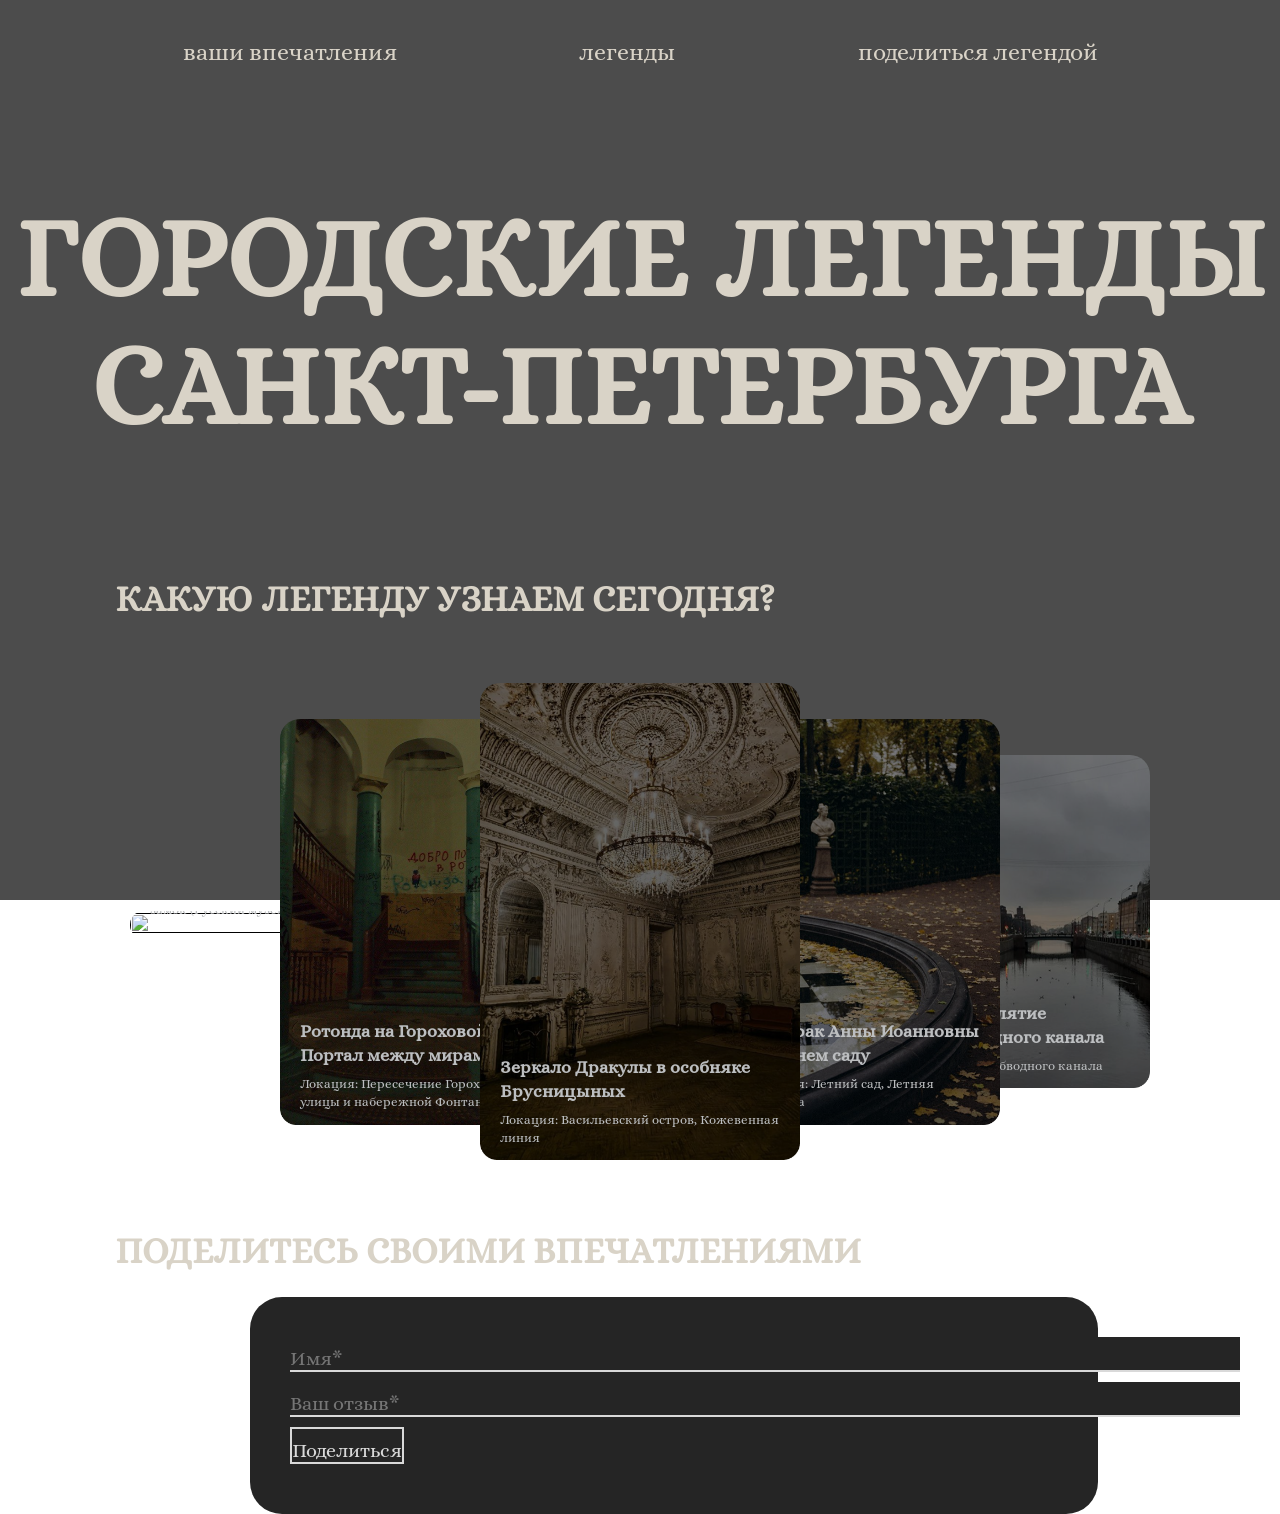
==== кп/index.html @ 52341d6d "Add files via upload" ====
<!DOCTYPE html>
<html lang="en">
<head>
    <meta charset="UTF-8">
    <meta name="viewport" content="width=device-width, initial-scale=1.0">
    <title>Портал в Петербург</title>
    <link href="https://fonts.googleapis.com/css2?family=Alice&display=swap" rel="stylesheet">
    <link rel="stylesheet" href="style.css">
</head>
<body>
    <header>
        <div class="nav">
            <a href="#vpechatl">ваши впечатления</a>
            <a href="#legend">легенды</a>
            <a href="#podelitca">поделиться легендой</a>
        </div>
    </header>

    <video src="video.mp4" autoplay loop muted playsinline></video>
    <div class="video-overlay"></div>

    <div class="glav-text">
        <h1>ГОРОДСКИЕ ЛЕГЕНДЫ<br>САНКТ-ПЕТЕРБУРГА</h1>
    </div>

    <div class="zag">
        <h2>КАКУЮ ЛЕГЕНДУ УЗНАЕМ СЕГОДНЯ?</h2>
    </div>


    <div class="cards-container">

        <!-- КАРТОЧКА 1 -->
        <a href="" class="card-link">
            <div class="card">
                <img src="zamok.png" class="card-image">
                <div class="card-content">
                    <div class="card-title">Михайловский замок: Дом с привидениями</div>
                    <div class="card-description">Локация: Михайловский замок (Русский музей)</div>
                </div>
            </div>
        </a>

        <!-- КАРТОЧКА 2 -->
        <a href="" class="card-link">
            <div class="card">
                <img src="rotonda.png" class="card-image">
                <div class="card-content">
                    <div class="card-title">Ротонда на Гороховой: Портал между мирами</div>
                    <div class="card-description">Локация: Пересечение Гороховой улицы и набережной Фонтанки</div>
                </div>
            </div>
        </a>

        <!-- КАРТОЧКА 3 -->
        <a href="" class="card-link">
            <div class="card">
                <img src="osobnyak.png" class="card-image">
                <div class="card-content">
                    <div class="card-title">Зеркало Дракулы в особняке Брусницыных</div>
                    <div class="card-description">Локация: Васильевский остров, Кожевенная линия</div>
                </div>
            </div>
        </a>

        <!-- КАРТОЧКА 4 -->
        <a href="" class="card-link">
            <div class="card">
                <img src="anna.png" class="card-image">
                <div class="card-content">
                    <div class="card-title">Призрак Анны Иоанновны в Летнем саду</div>
                    <div class="card-description">Локация: Летний сад, Летняя решетка</div>
                </div>
            </div>
        </a>

        <!-- КАРТОЧКА 5 -->
        <a href="" class="card-link">
            <div class="card">
                <img src="kanal.png" class="card-image">
                <div class="card-content">
                    <div class="card-title">Проклятие Обводного канала</div>
                    <div class="card-description">Возле Обводного канала</div>
                </div>
            </div>
        </a>
    </div>

    <div class="zag">
        <h2>ПОДЕЛИТЕСЬ СВОИМИ ВПЕЧАТЛЕНИЯМИ</h2>
    </div>

    <div class="form-card">
        <form action="https://formsubmit.co/garkushinavaleria@gmail.com" method="POST">
            <div class="form-group">
                <input type="text" name="name" required placeholder="Имя*">
            </div>

            <div class="form-group">
                <input name="message" required placeholder="Ваш отзыв*"></input>
            </div>

            <button type="submit" class="submit-btn">Поделиться</button>
        </form>

        <div id="formMessage" class="message"></div>
    </div>

</body>
</html>
---- кп/style.css ----
*{
    margin: 0;
    padding: 0;
}

body {
    
    background-size: cover;
    letter-spacing: 4%;
    font-weight: 300;

}

video {
    position: fixed;
    top: 0;
    left: 0;
    width: 100%;
    height: 100%;
    object-fit: cover;
    z-index: -2;
}

.video-overlay {
    position: fixed;
    top: 0;
    left: 0;
    width: 100%;
    height: 100%;
    background: rgba(0, 0, 0, 0.7); 
    z-index: -1;
}

a{
    font-size: 24px;
    color: #D9D3C7;
    text-decoration: none;
    font-family: Alice;
}

.nav {
    margin-top: 3%;
    justify-content: space-evenly;
    display: flex;
}

.glav-text{
    font-size: 56px;
    color: #D9D3C7;
    justify-content: space-evenly;
    display: flex;
    text-align: center;
    font-family: 'Alice';
    margin-top: 10%;
    margin-bottom: 10%;
}

h2 {
    font-size: 36px;
    color:#D9D3C7;
    font-family: 'Alice';
    margin-left: 9%;

}

/* КАРТОЧКИ */
.cards-container {
    display: flex;
    flex-direction: row;
    justify-content: center;
    align-items: center;
    max-width: 1700px;
    margin: 0 auto;
    margin-top: 5%;
    margin-bottom: 5%;
}

.card-link {
    text-decoration: none;
    color: inherit;
    display: block;
    width: 320px;
    transition: all 0.4s cubic-bezier(0.25, 0.46, 0.45, 0.94);
    position: relative;
    margin-left: -70px;
}

.card-link:first-child {
    margin-left: 0;
}

.card-link:nth-child(1) {
    z-index: 1;
    width: 220px;
}
.card-link:nth-child(2) {
    z-index: 2;
    width: 270px;
}
.card-link:nth-child(3) {
    z-index: 5;  
}
.card-link:nth-child(4) {
    z-index: 3;
    width: 270px;
}
.card-link:nth-child(5) {
    z-index: 1;
    width: 220px;
}

.card {
    position: relative;
    border-radius: 20px;
    overflow: hidden;
    transition: all 0.4s ease;
    width: 100%;
}

.card-image {
    width: 100%;
    height: 100%;
    object-fit: cover;
}
.card-content {
    position: absolute;  
    bottom: 0;          
    left: 0;             
    right: 0;           
    padding: 20px;
}

.card-title {
    font-size: 1.15rem;
    font-weight: 700;
    margin-bottom: 8px;
    color: #BCBEC0;
    line-height: 1.3;
}

.card-description {
    font-size: 0.8rem;
    color: #BCBEC0;
    line-height: 1.4;
}

.card-link:hover {
    transform: scale(1.1);
    z-index: 10 !important;
}

/* ФОРМА ВПЕЧАТЛЕНИЙ */

.form-card {
    background: #252525;
    border-radius: 32px;
    padding: 40px;
    max-width: 60%;
    margin-left: 250px;
    margin-top: 2%;
    display: flex;
    justify-content: flex-start;
}

.form-group {
    /* margin-bottom: 20px; */
}

input {
    width: 380%;
    margin-bottom: 4%;
    padding-top: 4%;
    border: none;
    border-bottom: 2px solid #D9D9D9;
    font-size: 20px;
    font-family: Alice;
    resize: vertical;
    background-color: #252525;
    outline: none;
    color:#D9D9D9;
}


/* Кнопка */
.submit-btn {
    display;
    margin-bottom: 4%;
    padding-top: 4%;
    border: 2px solid #D9D9D9;
    font-size: 20px;
    font-family: Alice;
    resize: vertical;
    background-color: #252525;
    outline: none;
    color:#D9D9D9;
}

.submit-btn:hover {
    transform: translateY(-2px);
    box-shadow: 0 10px 20px rgba(102, 126, 234, 0.3);
}

.submit-btn:active {
            
}

/* Сообщение об успехе/ошибке */
.message {
    margin-top: 20px;
    padding: 12px;
    border-radius: 12px;
    text-align: center;
    display: none;
}

.message.success {
    background: #000;
    color: #155724;
    border: 1px solid #c3e6cb;
}

.message.error {
    background: #000;
    color: #721c24;
    border: 1px solid #f5c6cb;
}
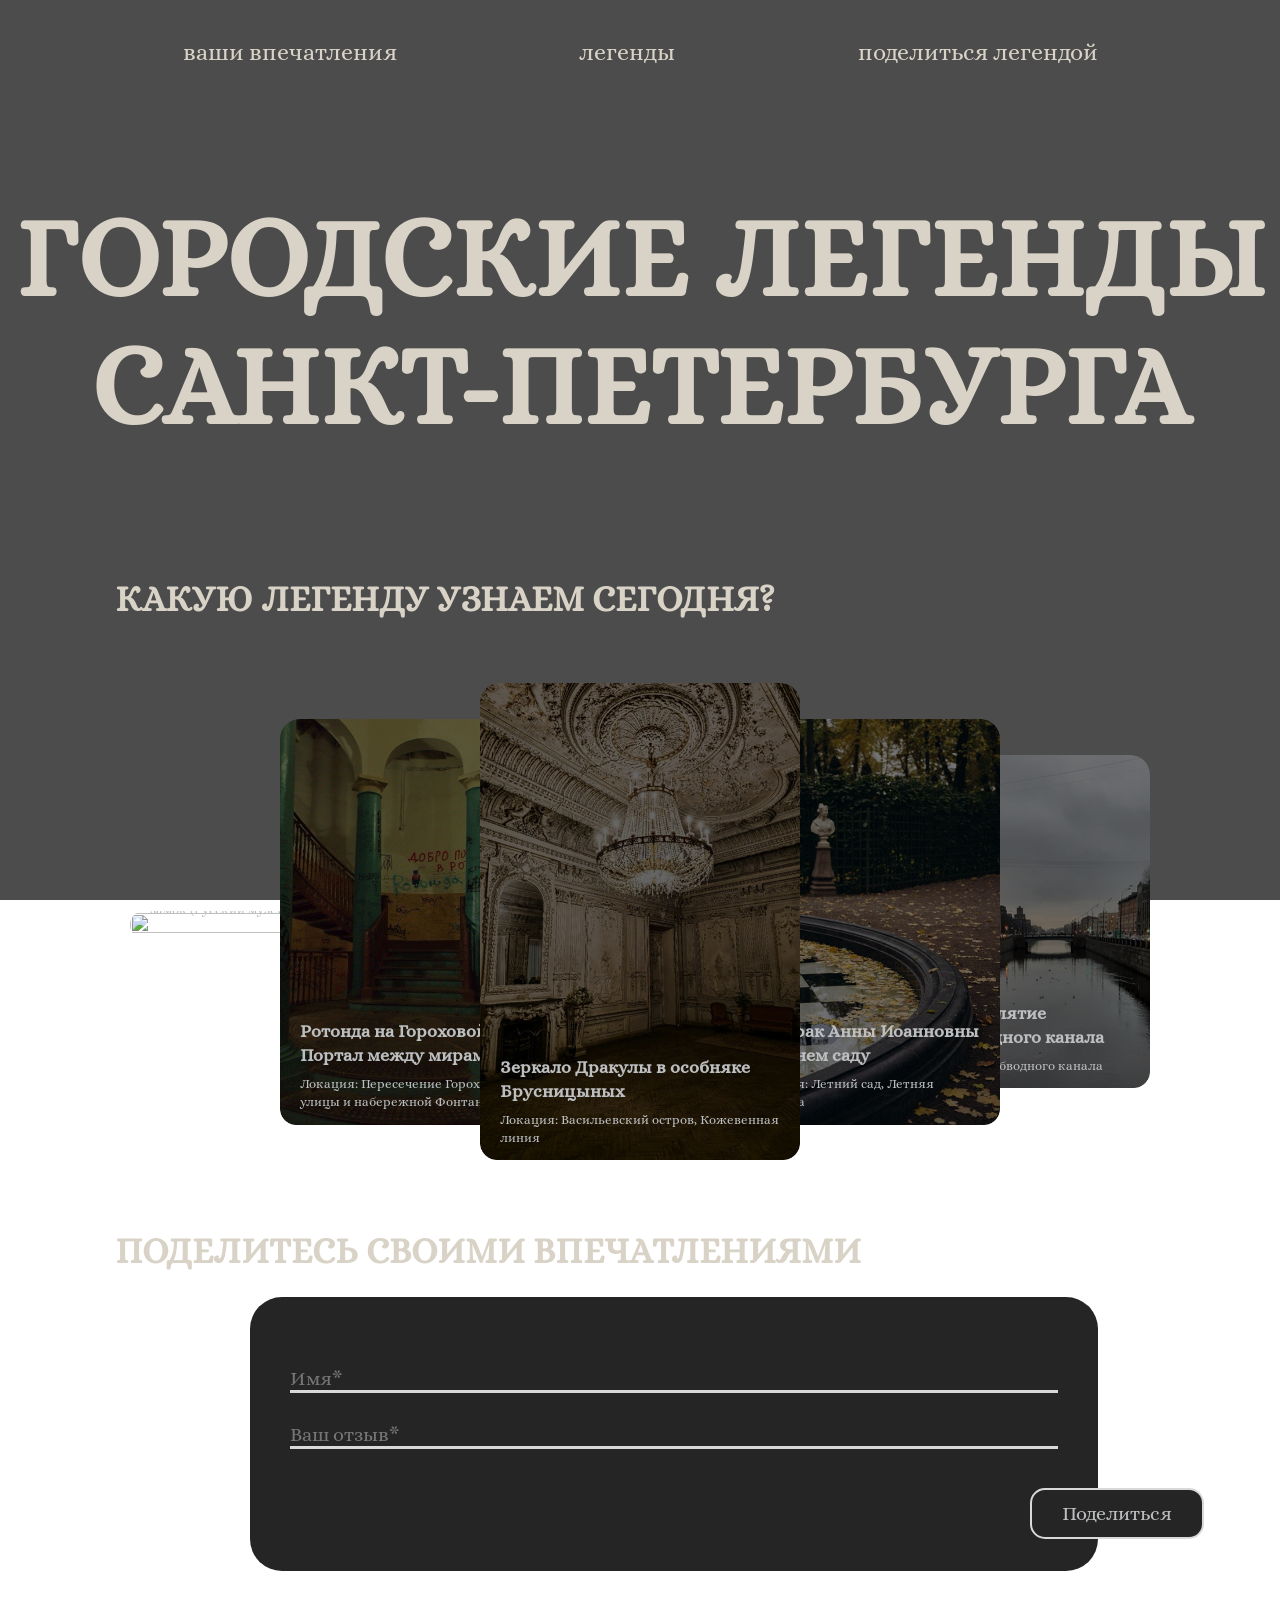
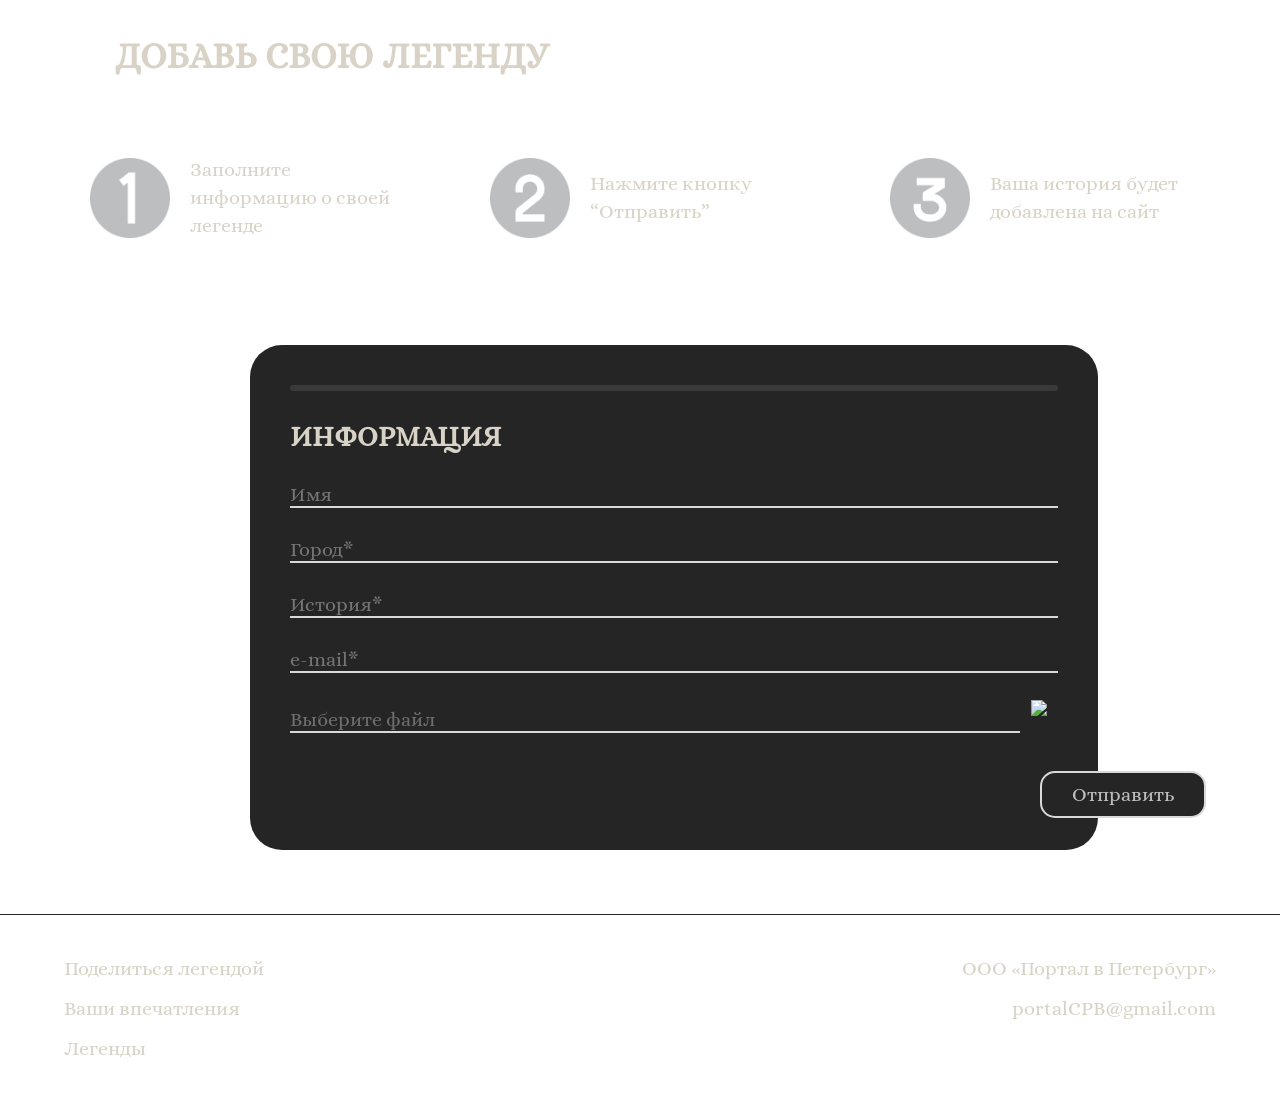
==== commit 090e3094: "Add files via upload" ====
--- a/кп/index.html
+++ b/кп/index.html
@@ -23,15 +23,16 @@
         <h1>ГОРОДСКИЕ ЛЕГЕНДЫ<br>САНКТ-ПЕТЕРБУРГА</h1>
     </div>
 
-    <div class="zag">
-        <h2>КАКУЮ ЛЕГЕНДУ УЗНАЕМ СЕГОДНЯ?</h2>
-    </div>
-
+    <section id="stories" class="stories-section">
+        <div class="zag">
+            <h2>КАКУЮ ЛЕГЕНДУ УЗНАЕМ СЕГОДНЯ?</h2>
+        </div>
+    </section>
 
     <div class="cards-container">
 
         <!-- КАРТОЧКА 1 -->
-        <a href="" class="card-link">
+        <a href="zamok.html" class="card-link">
             <div class="card">
                 <img src="zamok.png" class="card-image">
                 <div class="card-content">
@@ -42,7 +43,7 @@
         </a>
 
         <!-- КАРТОЧКА 2 -->
-        <a href="" class="card-link">
+        <a href="rotonda.html" class="card-link">
             <div class="card">
                 <img src="rotonda.png" class="card-image">
                 <div class="card-content">
@@ -53,7 +54,7 @@
         </a>
 
         <!-- КАРТОЧКА 3 -->
-        <a href="" class="card-link">
+        <a href="osobnyak.html" class="card-link">
             <div class="card">
                 <img src="osobnyak.png" class="card-image">
                 <div class="card-content">
@@ -64,7 +65,7 @@
         </a>
 
         <!-- КАРТОЧКА 4 -->
-        <a href="" class="card-link">
+        <a href="anna.html" class="card-link">
             <div class="card">
                 <img src="anna.png" class="card-image">
                 <div class="card-content">
@@ -75,7 +76,7 @@
         </a>
 
         <!-- КАРТОЧКА 5 -->
-        <a href="" class="card-link">
+        <a href="kanal.html" class="card-link">
             <div class="card">
                 <img src="kanal.png" class="card-image">
                 <div class="card-content">
@@ -86,9 +87,11 @@
         </a>
     </div>
 
-    <div class="zag">
-        <h2>ПОДЕЛИТЕСЬ СВОИМИ ВПЕЧАТЛЕНИЯМИ</h2>
-    </div>
+    <section id="impressions" class="impressions-section">
+        <div class="zag">
+            <h2>ПОДЕЛИТЕСЬ СВОИМИ ВПЕЧАТЛЕНИЯМИ</h2>
+        </div>
+    </section>
 
     <div class="form-card">
         <form action="https://formsubmit.co/garkushinavaleria@gmail.com" method="POST">
@@ -100,11 +103,85 @@
                 <input name="message" required placeholder="Ваш отзыв*"></input>
             </div>
 
-            <button type="submit" class="submit-btn">Поделиться</button>
+            <button type="submit" class="submit-btn1">Поделиться</button>
         </form>
 
         <div id="formMessage" class="message"></div>
     </div>
 
+    <section id="legends" class="form-legend-section">
+        <div class="zag">
+            <h2>ДОБАВЬ СВОЮ ЛЕГЕНДУ</h2>
+        </div>
+    </section>
+
+    <div class="instruction">
+        <div class="inst-ob">
+            <img src="i1.png" class="instr-img">
+            <p class="p-l">Заполните информацию о своей легенде</p>
+        </div>
+        <div class="inst-ob">
+            <img src="i2.png" class="instr-img">
+            <p class="p-l">Нажмите кнопку “Отправить”</p>
+        </div>
+        <div class="inst-ob">
+            <img src="i3.png" class="instr-img">
+            <p class="p-l">Ваша история будет добавлена на сайт</p>
+        </div>
+    </div>
+
+    <div class="form-legend">
+    <!-- Прогресс-бар -->
+    <div class="progress-bar">
+        <div class="progress-fill"></div>
+    </div>
+
+    <h2 class="form-title">ИНФОРМАЦИЯ</h2>
+
+    <form action="https://formsubmit.co/garkushinavaleria@gmail.com" method="POST">
+        <div class="form-gr">
+            <input type="text" name="name" placeholder="Имя">
+        </div>
+
+        <div class="form-gr">
+            <input type="text" name="city" required placeholder="Город*">
+        </div>
+
+        <div class="form-gr">
+            <input name="story" required placeholder="История*"></input>
+        </div>
+
+        <div class="form-gr">
+            <input type="email" name="email" required placeholder="e-mail*">
+        </div>
+
+        <div class="file-wrapper">
+            <input type="file" id="photoInput" name="photo" accept="image/*" required>
+            <span class="file-name" id="fileName">Выберите файл</span>
+            <label for="photoInput" class="file-label">
+                 <img src="zagruzka.png">
+            </label>
+        </div>
+        <button type="submit" class="submit-btn2">Отправить</button>
+    </form>
+
+    <div id="formMessage" class="message"></div>
+</div>
+
+<footer class="footer">
+    <div class="footer-content">
+        <div class="footer-links">
+            <a href="#legends" class="footer-link">Поделиться легендой</a>
+            <a href="#impressions" class="footer-link">Ваши впечатления</a>
+            <a href="#stories" class="footer-link">Легенды</a>
+        </div>
+        <div class="footer-info">
+            <p>ООО «Портал в Петербург»</p>
+            <p>portalCPB@gmail.com</p>
+        </div>
+    </div>
+</footer>
+
+<script src="prog-bar.js"></script>
 </body>
 </html>
--- a/кп/style.css
+++ b/кп/style.css
@@ -149,6 +149,7 @@
     z-index: 10 !important;
 }
 
+
 /* ФОРМА ВПЕЧАТЛЕНИЙ */
 
 .form-card {
@@ -158,20 +159,20 @@
     max-width: 60%;
     margin-left: 250px;
     margin-top: 2%;
-    display: flex;
-    justify-content: flex-start;
+    justify-content: flex;
+    position: relative;
+    margin-bottom: 5%;
 }
 
 .form-group {
-    /* margin-bottom: 20px; */
+    max-width: 100%;
+    border-bottom: 1px solid #D9D9D9;
 }
 
 input {
     width: 380%;
-    margin-bottom: 4%;
     padding-top: 4%;
     border: none;
-    border-bottom: 2px solid #D9D9D9;
     font-size: 20px;
     font-family: Alice;
     resize: vertical;
@@ -181,27 +182,25 @@
 }
 
 
-/* Кнопка */
-.submit-btn {
-    display;
-    margin-bottom: 4%;
-    padding-top: 4%;
+.submit-btn1 {
+    position: relative;
+    margin-top: 4%;
+    padding: 12px 30px;
     border: 2px solid #D9D9D9;
+    border-radius: 15px;
     font-size: 20px;
     font-family: Alice;
     resize: vertical;
     background-color: #252525;
     outline: none;
-    color:#D9D9D9;
-}
-
-.submit-btn:hover {
+    color:#BCBEC0;
+    left: 740px;
+    top: 8px;
+}
+
+.submit-btn1:hover {
     transform: translateY(-2px);
     box-shadow: 0 10px 20px rgba(102, 126, 234, 0.3);
-}
-
-.submit-btn:active {
-            
 }
 
 /* Сообщение об успехе/ошибке */
@@ -223,4 +222,226 @@
     background: #000;
     color: #721c24;
     border: 1px solid #f5c6cb;
+}
+
+/* ИНСТРУКЦИЯ */
+
+.instruction {
+    display: flex;
+    max-width: 1200px;
+    margin: auto;
+    padding: 40px 20px;
+}
+
+.instr-img {
+    width: 80px;
+    object-fit: contain;
+}
+
+.p-l {
+    font-size: 20px;
+    font-family: 'Alice', sans-serif;
+    color: #D9D3C7;
+    line-height: 1.4;
+    margin: 0;
+    max-width: 200px;
+    text-align: left;
+}
+
+.inst-ob {
+    display: flex;
+    flex-direction: row;
+    justify-content: flex-start;
+    align-items: center;
+    gap: 20px;
+    margin: auto;
+    padding: 40px 20px;
+}
+
+
+/* ФОРМА ЛЕГЕНДЫ */
+.form-legend {
+    background: #252525;
+    border-radius: 32px;
+    padding: 40px;
+    max-width: 60%;
+    margin-left: 250px;
+    margin-top: 2%;
+    margin-bottom: 5%;
+    position: relative;
+}
+
+.progress-bar {
+    width: 100%;
+    height: 6px;
+    background: #3a3a3a;
+    border-radius: 3px;
+    margin-bottom: 30px;
+    overflow: hidden;
+}
+
+.progress-fill {
+    width: 0%;
+    height: 100%;
+    background: #D9D3C7;
+    border-radius: 3px;
+    transition: width 0.3s ease;
+}
+
+.form-title {
+    font-size: 28px;
+    font-family: 'Alice';
+    color: #D9D3C7;
+    margin-bottom: 70px;
+    text-align: left;
+    margin: 0;
+}
+
+
+input {
+    width: 100%;
+    padding: 30px 0 0 0;
+    border: none;
+    border-bottom: 2px solid #D9D9D9;
+    font-size: 20px;
+    font-family: Alice;
+    background-color: #252525;
+    outline: none;
+    resize: vertical;
+}
+
+
+.file-wrapper {
+    display: flex;
+    align-items: center;
+    gap: 15px;
+    margin-bottom: 20px;
+    padding: 10px 0;
+    margin-right: 15px;
+}
+
+
+.file-label {
+    width: 8px;
+    cursor: pointer;
+    background-color: #252525;
+    border: none;
+    transition: transform 0.2s ease;
+    display: flex;
+    align-items: center;
+    justify-content: center;
+}
+
+input[type="file"] {
+    display: none;
+}
+
+
+.file-name {
+    font-size: 20px;
+    font-family: 'Alice';
+    font-weight: 550;
+    color: #6e6e6e;
+    background-color: #252525;
+    border: none;
+    outline: none;
+    flex: 1;
+    border-bottom: 2px solid #D9D9D9;
+    margin-top: 25px;
+}
+
+.submit-btn2 {
+    position: relative;
+    padding: 10px 30px;
+    border: 2px solid #D9D9D9;
+    border-radius: 15px;
+    font-size: 20px;
+    font-family: Alice;
+    resize: vertical;
+    background-color: #252525;
+    outline: none;
+    color:#BCBEC0;
+    left: 750px;
+    top: 8px;
+}
+
+.submit-btn2:hover {
+    transform: translateY(-2px);
+    box-shadow: 0 10px 20px rgba(102, 126, 234, 0.3);
+}
+
+/* сообщение об успехе/ошибке */
+.message {
+    margin-top: 20px;
+    padding: 12px;
+    border-radius: 12px;
+    text-align: center;
+    display: none;
+}
+
+.message.success {
+    background: #000;
+    color: #155724;
+    border: 1px solid #c3e6cb;
+}
+
+.message.error {
+    background: #000;
+    color: #721c24;
+    border: 1px solid #f5c6cb;
+}
+
+
+
+/* ПОДВАЛ */
+.footer {
+    padding: 40px 5%;
+    border-top: 1px solid #252525;
+}
+
+.footer-content {
+    max-width: 1200px;
+    margin: 0 auto;
+    display: flex;
+    justify-content: space-between;
+    align-items: stretch;  
+    flex-wrap: wrap;
+    gap: 30px;
+}
+
+.footer-links {
+    display: flex;
+    flex-direction: column;
+    gap: 12px;
+    justify-content: flex-start; 
+}
+
+.footer-link {
+    font-size: 20px;
+    font-family: 'Alice', sans-serif;
+    color: #D9D3C7;
+    text-decoration: none;
+    transition: all 0.3s ease;
+    cursor: pointer;
+    line-height: 1.4;
+}
+
+.footer-link:hover {
+    transform: translateX(5px);
+}
+
+.footer-info {
+    text-align: right;
+    display: flex;
+    flex-direction: column;
+    justify-content: flex-start;  
+    gap: 12px;  
+}
+
+.footer-info p {
+    font-size: 20px;
+    font-family: 'Alice', sans-serif;
+    color: #D9D3C7;
+    line-height: 1.4;
+    margin: 0;
 }
